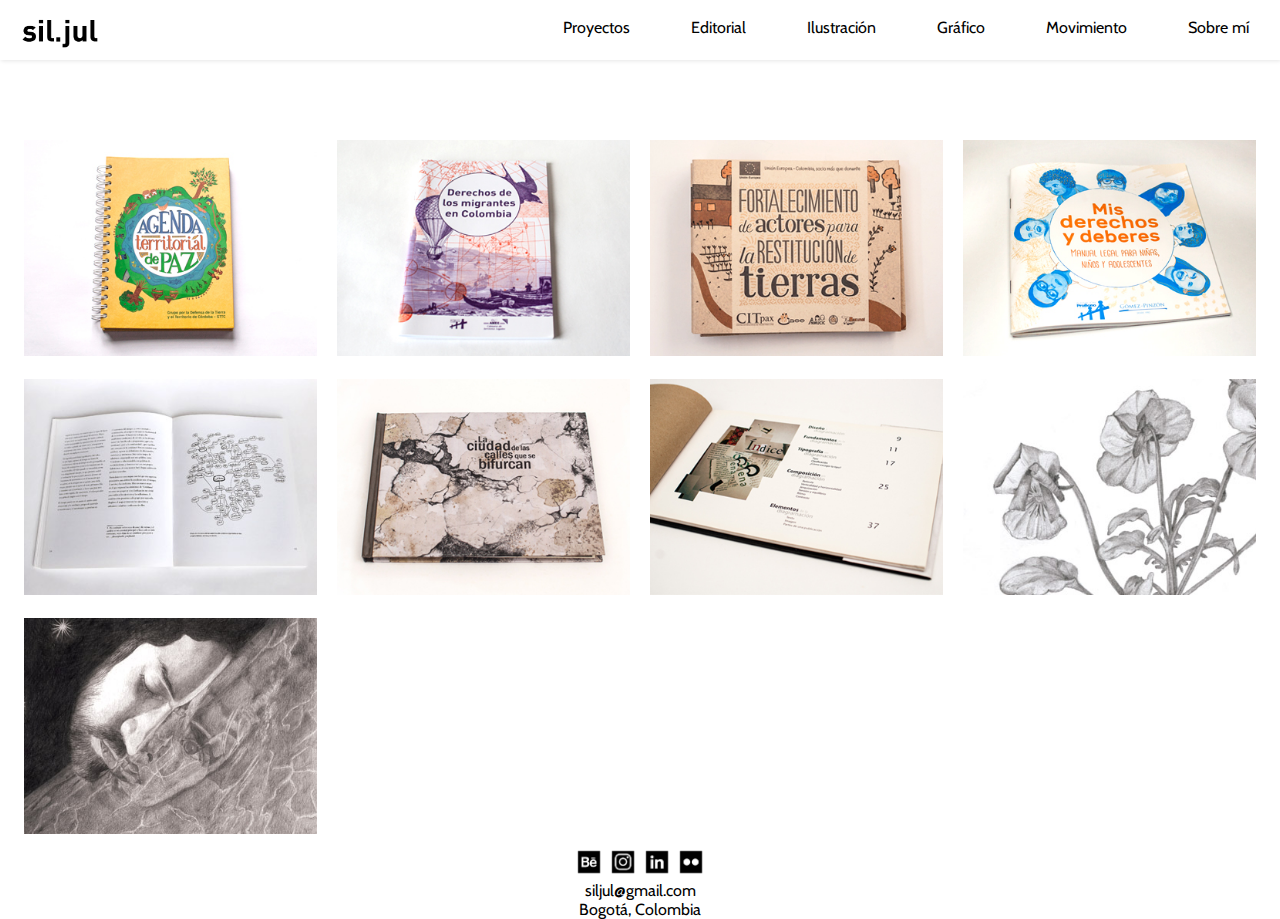
==== index.html @ 44f066ef "Add files via upload" ====
<!DOCTYPE html>
<html lang="es">
<head>
    <title>sil.jul</title>
    <meta charset="UTF-8">
    <meta name="viewport" content="width=device-width, initial-scale=1.0">
    <link rel="stylesheet" href="css/default.css">
    <link rel="stylesheet" href="css/styles-siljul.css">
    <link href="https://fonts.googleapis.com/css?family=Cabin&display=swap" rel="stylesheet">
    <link rel="shortcut icon" href="img/favicon.ico" type="image/x-icon"> 
</head>
<body>
    <header class="header">
        <img src = "img/siljulweb-logo.png" class="logo" alt="sil.jul logo" height="60">
            <input class="menu-btn" type="checkbox" id="menu-btn" />
            <label class="menu-icon" for="menu-btn"><span class="navicon"></span></label>
                <ul class="menu">
                    <li><a href="index.html">Proyectos</a></li>
                    <li><a href="index.html">Editorial</a></li>
                    <li><a href="index.html">Ilustración</a></li>
                    <li><a href="index.html">Gráfico</a></li>
                    <li><a href="index.html">Movimiento</a></li>
                    <li><a href="page-info.html">Sobre mí</a></li>
                </ul>
    </header>
    
    <div class="main">
    <!-- Mosaico -->
        <div class="fila">
            <div class="columna editorial">
                <div class="contenido">
                    <a href="page-agenda-territorial.html"><img src = "img/siljul_2019_agenda-territorial_index.jpg" alt = "Agenda territorial thumbnail, enlace a la página del proyecto" class="imagen" style="width:100%">
                    <div class="superposicion">
                        <div class="texto">
                            <img src = "img/siljulweb-iconos-blanco-editorial.png" alt = "editorial" class="iconCategoria" height="30">
                            <h1>Agenda territorial de paz</h1>
                            <br class="separacion">
                            <p>CINEP</p>
                        </div>
                    </div>
                    </a>
                </div>
            </div>
            <div class="columna editorial">
                <div class="contenido">
                    <a href="page-migrantes.html"><img src = "img/siljul_2019_migrantes_index.jpg" alt = "Cartilla migrantes thumbnail, enlace a la página del proyecto" style="width:100%">
                    <div class="superposicion">
                        <div class="texto">
                            <img src = "img/siljulweb-iconos-blanco-editorial.png" alt = "editorial" class="iconCategoria" height="30">
                            <h2>Derechos de los migrantes en Colombia </h2>
                            <br class="separacion">
                            <p>Fundación ProBono Colombia</p>
                        </div>
                    </div>
                    </a>
                </div>
            </div>
            <div class="columna editorial">
                <div class="contenido">
                    <a href="page-restitucion.html"><img src = "img/siljul_2017_restitucion-tierras-cartilla_index.jpg" alt = "Cartilla restitución de tierras thumbnail, enlace a la página del proyecto" style="width:100%">
                    <div class="superposicion">
                        <div class="texto">
                            <img src = "img/siljulweb-iconos-blanco-editorial.png" alt = "editorial" class="iconCategoria" height="30">
                            <h2>Fortalecimiento de actores para la restitución de tierras</h2>
                            <br class="separacion">
                            <p>CITpax</p>
                        </div>
                    </div>
                    </a>
                </div>
            </div>
            <div class="columna editorial">
                <div class="contenido">
                    <a href="page-infancia.html"><img src = "img/siljul_2018_derechos-infancia_index.jpg" alt = "Cartilla Mis derechos y deberes thumbnail, enlace a la página del proyecto" style="width:100%">
                    <div class="superposicion">
                        <div class="texto">
                            <img src = "img/siljulweb-iconos-blanco-editorial.png" alt = "editorial" class="iconCategoria" height="30">
                            <h2>Mis derechos y deberes</h2>
                            <br class="separacion">
                            <p>Fundación ProBono Colombia</p>
                        </div>
                    </div>
                    </a>
                </div>
            </div>
            <div class="columna editorial">
                <div class="contenido">
                    <a href="page-mirada-sencilla.html"><img src = "img/siljul_2013_mirada-sencilla_index.jpg" alt = "Mirada sencilla thumbnail, enlace a la página del proyecto" style="width:100%">
                    <div class="superposicion">
                        <div class="texto">
                            <img src = "img/siljulweb-iconos-blanco-editorial.png" alt = "editorial" class="iconCategoria" height="30">
                            <h2>Mirada sencilla</h2>
                        </div>
                    </div>
                    </a>
                </div>
            </div>
            <div class="columna editorial">
                <div class="contenido">
                    <a href="page-calles.html"><img src = "img/siljul_2011_ciudad-calles-bifurcadas_index.jpg" alt = "Ciudad calles bifurcadas thumbnail, enlace a la página del proyecto" style="width:100%">
                    <div class="superposicion">
                        <div class="texto">
                            <img src = "img/siljulweb-iconos-blanco-editorial.png" alt = "editorial" class="iconCategoria" height="30">
                            <h2>La ciudad de las calles que se bifurcan</h2>
                        </div>
                    </div>
                    </a>
                </div>
            </div>
            <div class="columna editorial">
                <div class="contenido">
                    <a href="page-diagramacion.html"><img src = "img/siljul_2011_diagramacion_index.jpg" alt = "Diagramación thumbnail, enlace a la página del proyecto" style="width:100%">
                    <div class="superposicion">
                        <div class="texto">
                            <img src = "img/siljulweb-iconos-blanco-editorial.png" alt = "editorial" class="iconCategoria" height="30">
                            <h2>Diagramación</h2>
                        </div>
                    </div>
                    </a>
                </div>
            </div>
            <div class="columna ilustracion">
                <div class="contenido">
                    <a href="page-botanica.html"><img src = "img/siljul_2013_botanica_index.jpg" alt = "Botánica thumbnail, enlace a la página del proyecto" style="width:100%">
                    <div class="superposicion">
                        <div class="texto">
                            <img src = "img/siljulweb-iconos-blanco-ilustracion.png" alt = "editorial" class="iconCategoria" height="30">
                            <h2>Dibujos botánicos</h2>
                        </div>
                    </div>
                    </a>
                </div>
            </div>
            <div class="columna ilustracion">
                <div class="contenido">
                    <a href="page-retratos.html"><img src = "img/siljul_2011_retratos_index.jpg" alt = "Retratos thumbnail, enlace a la página del proyecto" style="width:100%">
                    <div class="superposicion">
                        <div class="texto">
                            <img src = "img/siljulweb-iconos-blanco-ilustracion.png" alt = "editorial" class="iconCategoria" height="30">
                            <h2>Serie retratos</h2>
                        </div>
                    </div>
                    </a>
                </div>
            </div>
        </div>
    </div>
     
    <footer>
        <div id="social">
            <a href="https://www.behance.net/siljul"><img src = "img/icon-behance.png" alt = "Link to Behance profile" height="30"></a>
            <a href="https://www.instagram.com/siljul3/"><img src = "img/icon-instagram.png" alt = "Link to Instagram profile" height="30"></a>
            <a href="https://www.linkedin.com/in/siljul/"><img src = "img/icon-linkedin.png" alt = "Link to LinkedIn profile" height="30"></a>
            <a href="https://www.flickr.com/photos/trujillo33/"><img src = "img/icon-flickr.png" alt = "Link to Flickr profile" height="30"></a>
        </div>
        <p>siljul@gmail.com</p>
        <p>Bogotá, Colombia</p>
    </footer>
</body>
</html>
---- css/default.css ----
/* https://meyerweb.com/eric/tools/css/reset/ 
   v2.0b1 | 201101 
   NOTE: WORK IN PROGRESS
   USE WITH CAUTION AND TEST WITH ABANDON */

html, body, div, span, applet, object, iframe,
h1, h2, h3, h4, h5, h6, p, blockquote, pre,
a, abbr, acronym, address, big, cite, code,
del, dfn, em, img, ins, kbd, q, s, samp,
small, strike, strong, sub, sup, tt, var,
b, u, i, center,
dl, dt, dd, ol, ul, li,
fieldset, form, label, legend,
table, caption, tbody, tfoot, thead, tr, th, td,
article, aside, canvas, details, figcaption, figure, 
footer, header, hgroup, menu, nav, section, summary,
time, mark, audio, video {
	margin: 0;
	padding: 0;
	border: 0;
	outline: 0;
	font-size: 100%;
	font: inherit;
	vertical-align: baseline;
}
/* HTML5 display-role reset for older browsers */
article, aside, details, figcaption, figure, 
footer, header, hgroup, menu, nav, section {
	display: block;
}
body {
	line-height: 1;
}
ol, ul {
	list-style: none;
}
blockquote, q {
	quotes: none;
}
blockquote:before, blockquote:after,
q:before, q:after {
	content: '';
	content: none;
}

/* remember to define visible focus styles! 
:focus {
	outline: ?????;
} */

/* remember to highlight inserts somehow! */
ins {
	text-decoration: none;
}
del {
	text-decoration: line-through;
}

table {
	border-collapse: collapse;
	border-spacing: 0;
}
---- css/styles-siljul.css ----
* {
  box-sizing: border-box;
}

a {
    text-decoration: none;
    color: black;
}


html, body {
    height: 90%;
    font-family: 'Cabin', sans-serif;
}


/* Center website */
.main {
  min-height: 100%;
  padding: 20px;
  max-width: 1300px;
  margin: auto;
  margin-bottom: -50px;
  
}

/*HEADER*/
header {
    display: block;
    background-color: white;
    box-shadow: 1px 1px 4px 0 rgba(0,0,0,.1);
    position: fixed;
    width: 100%;
    z-index: 3;
    margin-top: 0%;
  }
  
.header ul {
    margin: 0;
    padding: 0;
    list-style: none;
    overflow: hidden;
    background-color: white;
  }
  
.header li a {
    display: block;
    text-align: center;
    padding: 20px 20px;
    border-right: 1px solid white;
    text-decoration: none;
  }
  
.header li a:hover {
    color: #e77607;
  }
  
.header .logo {
    display: block;
    float: left;
    padding: 10px 20px;
    text-decoration: none;
 }
  

.header .menu {
    clear: both;
    max-height: 0;
    transition: max-height .2s ease-out;
  }


.header .menu-icon {
    cursor: pointer;
    display: inline-block;
    float: right;
    padding: 28px 20px;
    position: relative;
    user-select: none;
  }
  
  .header .menu-icon .navicon {
    background: black;
    display: block;
    height: 2px;
    position: relative;
    transition: background .2s ease-out;
    width: 20px;
  }
  
  .header .menu-icon .navicon:before,
  .header .menu-icon .navicon:after {
    background: #333;
    content: '';
    display: block;
    height: 100%;
    position: absolute;
    transition: all .2s ease-out;
    width: 100%;
  }
  
  .header .menu-icon .navicon:before {
    top: 5px;
  }
  
  .header .menu-icon .navicon:after {
    top: -5px;
  }

  .header .menu-btn {
    display: none;
  }
  
  .header .menu-btn:checked ~ .menu {
    max-height: 500px;
  }
  
  .header .menu-btn:checked ~ .menu-icon .navicon {
    background: transparent;
  }
  
  .header .menu-btn:checked ~ .menu-icon .navicon:before {
    transform: rotate(-45deg);
  }
  
  .header .menu-btn:checked ~ .menu-icon .navicon:after {
    transform: rotate(45deg);
  }
  
  .header .menu-btn:checked ~ .menu-icon:not(.steps) .navicon:before,
  .header .menu-btn:checked ~ .menu-icon:not(.steps) .navicon:after {
    top: 0;
  }

  @media (min-width: 765px) {
    .header li {
      float: left;
    }
    .header li a {
      padding: 20px 30px;
    }
    .header .menu {
      clear: none;
      float: right;
      max-height: none;
    }
    .header .menu-icon {
      display: none;
    }
  }

/*FIN MENU__________________________________*/








/*MOSAICO*/

  

.fila {
    margin: 8px -16px;
    margin-top: 100px;
  }


  
  /* Add padding BETWEEN each column (if you want) */
  .fila,
  .fila > .columna {
    padding: 10px;
  }
  
   /* Clear floats after rows */ 
   .fila:after {
    content: "";
    display: table;
    clear: both;
  }
  
  
  
  /* dos columnas */
  @media screen and (min-width: 600px) {
    .columna {
        float: left;
        width: 50%;

    }

    .fila {
      max-height: 380px;
    }
  }

  /* cuatro columnas */
  @media screen and (min-width: 1024px) {
    .columna {
        float: left;
        width: 25%;
    }
  }


  

/*TARJETA INFO PROYECTO */
.contenido {
    background-color: white;
    padding: 0px 0px 10px 0px;
}

.texto {
    
    color: black;
    font-size: 18px;
    text-align: left;
    line-height: 150%;
    
  }
  .texto p {
    font-size: 13px;
    color: #4848b7;
    line-height: 150%; 

  }
  
  .iconCategoria {
      display:none;
  }


.separacion {
    display:none;
}

 
  


@media screen and (min-width: 600px) {
    .contenido {
        position: relative;
        width: 100%;
        padding: 0px;
        
      }
          
    
      .superposicion {
        position: absolute;
        bottom: 0;
        left: 0;
        right: 0;
        background-color: #6666cc;
        opacity: 0.9;
        filter: alpha (opacity=90);
        overflow: hidden;
        width: 100%;
        height: 0;
        transition: .5s ease;
    
      }
      
      .contenido:hover .superposicion {
        height: 100%;
      }

      .contenido a {
          display:block
    }
      
      .texto {
        color: white;
        font-size: 18px;
        position: absolute;
        top: 50%;
        left: 40%;
        -webkit-transform: translate(-50%, -50%);
        -ms-transform: translate(-50%, -50%);
        transform: translate(-50%, -50%);
        text-align: left;
        line-height: 120%;
        
      }
      .texto p {
        font-size: 13px;
        color: #bbbbf1;
        line-height: 110%; 

      }

      .iconCategoria {
        display:block;
    }

      .separacion {
        display:block;
    }
  }



/* Sobre mi*/
#yo {
  width: 100%;
  display: block;
  margin: 0 auto;
  margin-top: 40px;
  line-height: 150%;
  font-size: 130%;
}

.left {
  width: 100%;
  display:block;
  margin:0 auto;
  margin-bottom: 10%;
  padding: 10px;
  
  
  
  
}

aside img{
  width: 80%;
  display: block;
  margin: 0 auto;
  
  
} 

.right {
  margin:0 auto;
  width:100%;
  display:block;
  padding: 40px;
  
}

@media screen and (min-width: 765px) {
#yo {
  display: block;
  margin-top: 100px;
    padding: 20px;
    max-width: 800px;
    font-size: 110%;
}

.left {
  margin:0 auto;
  padding:3px;
  width: 30%;
  height: 200%;
  position:relative;
  display:block;
  float:left;
}

aside img{
  width: 90%;
  display: block;
  margin: 0 auto;
    
} 

.right {
  width:64%;
  margin-right: 4%;
  margin-top: 10px;
	display:block;
  float: right;
}
}



/*CUADRICULA PROYECTO*/
.row {
  margin-top: 5px;
  display: flex;
  flex-wrap: wrap;
  padding: 2px;
}

.info {
  margin-top: 50px;
  line-height: 140%;
}

.info h1 {
  font-weight: bold;
  text-transform: uppercase;
}

.info h2 {
  font-weight: bold;
}

.info a {
  color: #6666cc;
}

.info a:hover {
  color: #e77607;
}

.column {
  flex: 100%;
  max-width: 100%;
  
}

.column img {
  margin-top: 2px;
  vertical-align: middle;
  width: 100%;
}


/* Responsive layout - makes a two column-layout instead of four columns */
@media screen and (min-width: 600px) {
  .info {
    margin-top: 100px;
  
  }
  .row {
    margin-top: 10px;
    padding: 4px;
  }  

  .row img {
    padding: 4px;
  }
  
  .column {
    
    flex: 50%;
    max-width: 50%;
  }
}






/*FOOTER*/
footer {
    clear: both;
    display: block;
    text-align: center;
    margin-top: 100px;
    margin-bottom: 0.5%;
    font-size: 100%;
    line-height: 120%;
}
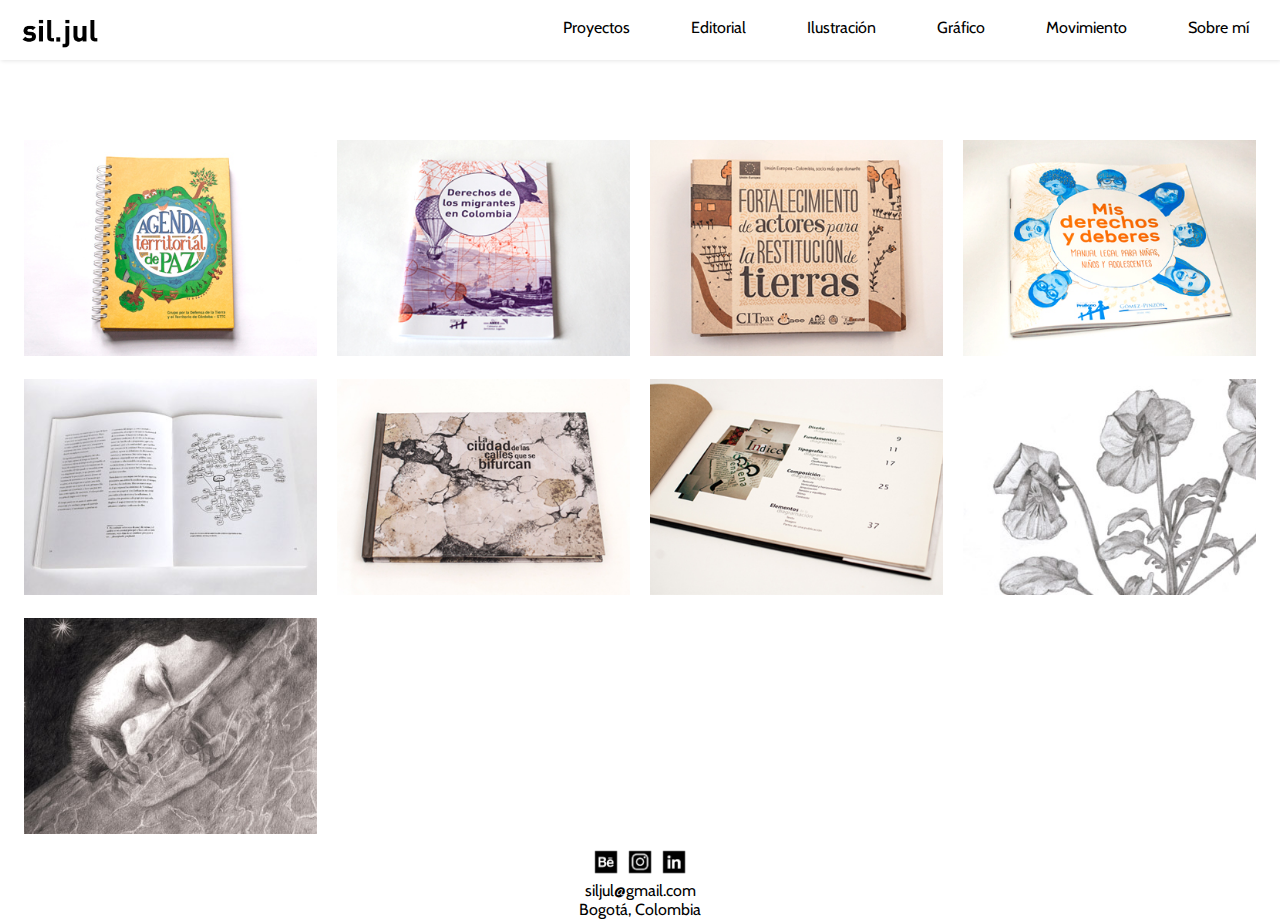
==== commit 28519b8f: "Update index.html" ====
--- a/index.html
+++ b/index.html
@@ -151,7 +151,6 @@
             <a href="https://www.behance.net/siljul"><img src = "img/icon-behance.png" alt = "Link to Behance profile" height="30"></a>
             <a href="https://www.instagram.com/siljul3/"><img src = "img/icon-instagram.png" alt = "Link to Instagram profile" height="30"></a>
             <a href="https://www.linkedin.com/in/siljul/"><img src = "img/icon-linkedin.png" alt = "Link to LinkedIn profile" height="30"></a>
-            <a href="https://www.flickr.com/photos/trujillo33/"><img src = "img/icon-flickr.png" alt = "Link to Flickr profile" height="30"></a>
         </div>
         <p>siljul@gmail.com</p>
         <p>Bogotá, Colombia</p>
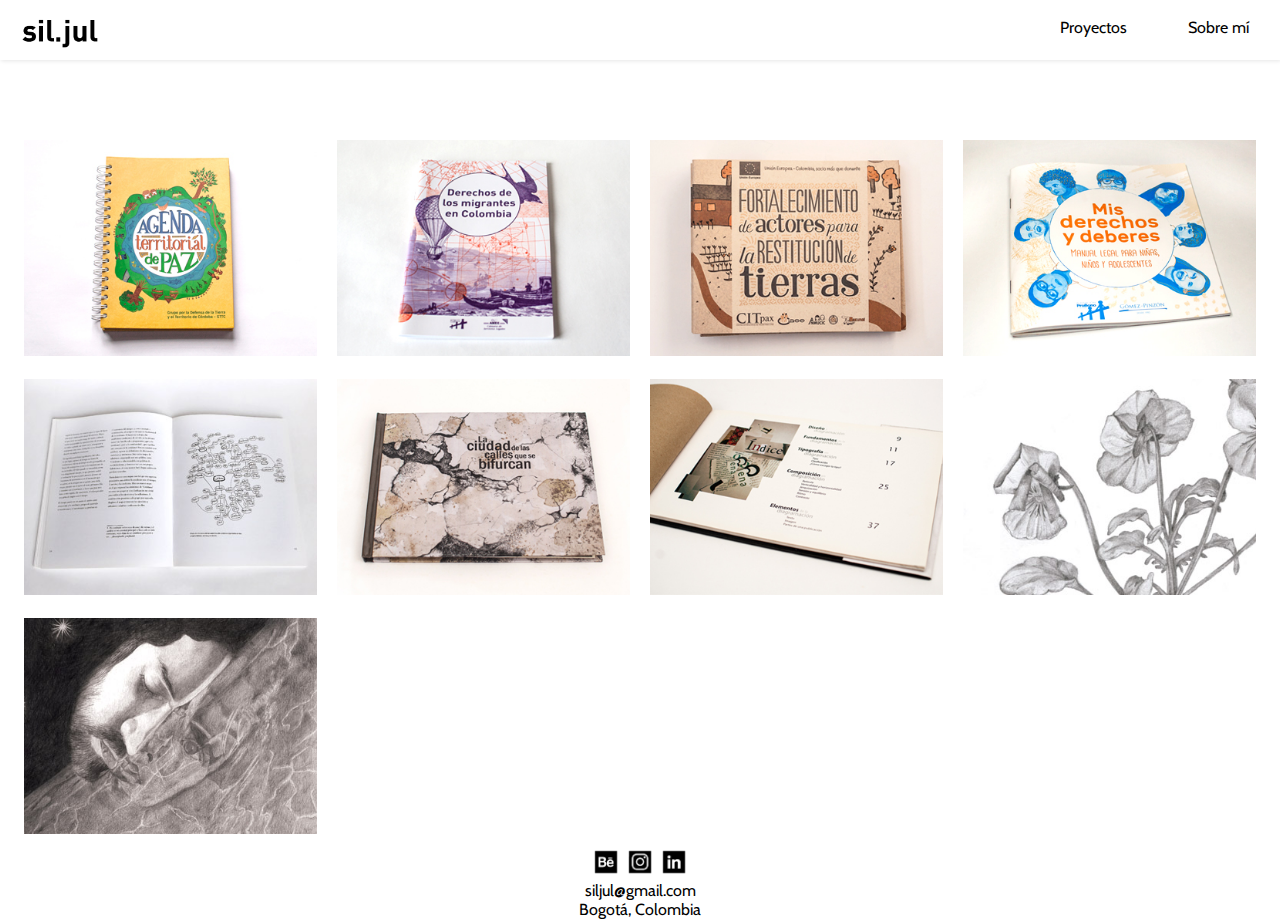
==== commit 30f76365: "Update index.html" ====
--- a/index.html
+++ b/index.html
@@ -16,10 +16,6 @@
             <label class="menu-icon" for="menu-btn"><span class="navicon"></span></label>
                 <ul class="menu">
                     <li><a href="index.html">Proyectos</a></li>
-                    <li><a href="index.html">Editorial</a></li>
-                    <li><a href="index.html">Ilustración</a></li>
-                    <li><a href="index.html">Gráfico</a></li>
-                    <li><a href="index.html">Movimiento</a></li>
                     <li><a href="page-info.html">Sobre mí</a></li>
                 </ul>
     </header>
